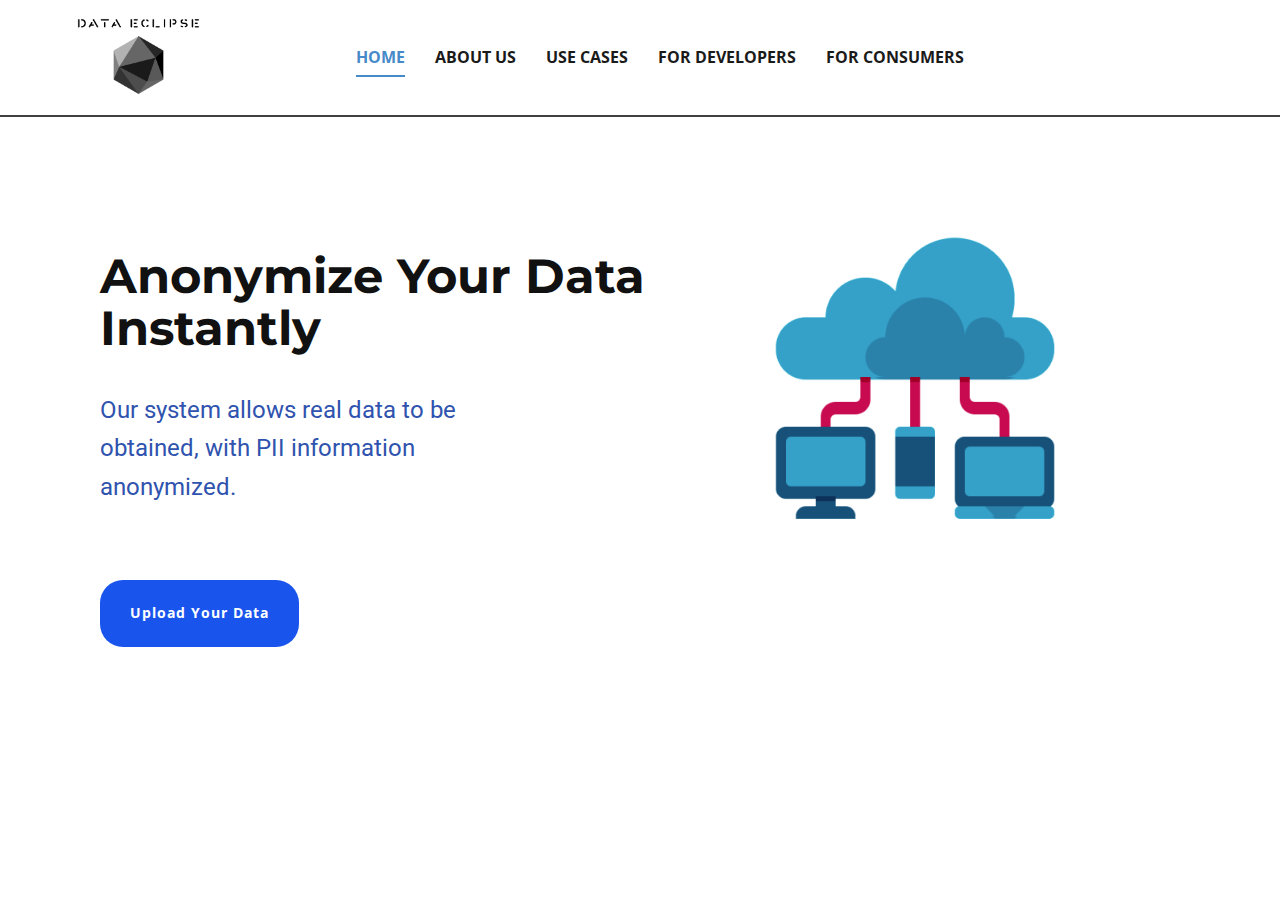
==== index.html @ 6cc7c4be "Web interface" ====
<!DOCTYPE html>
<html style="font-size: 16px;">
  <head>
    <meta name="viewport" content="width=device-width, initial-scale=1.0">
    <meta charset="utf-8">
    <meta name="keywords" content="">
    <meta name="description" content="">
    <meta name="page_type" content="np-template-header-footer-from-plugin">
    <title>Home</title>
    <link rel="stylesheet" href="nicepage.css" media="screen">
<link rel="stylesheet" href="Home.css" media="screen">
    <script class="u-script" type="text/javascript" src="jquery.js" defer=""></script>
    <script class="u-script" type="text/javascript" src="nicepage.js" defer=""></script>
    <meta name="generator" content="Nicepage 4.8.2, nicepage.com">
    <link rel="icon" href="images/favicon.png">
    <link id="u-theme-google-font" rel="stylesheet" href="https://fonts.googleapis.com/css?family=Roboto:100,100i,300,300i,400,400i,500,500i,700,700i,900,900i|Open+Sans:300,300i,400,400i,500,500i,600,600i,700,700i,800,800i">
    <link id="u-page-google-font" rel="stylesheet" href="https://fonts.googleapis.com/css?family=Montserrat:100,100i,200,200i,300,300i,400,400i,500,500i,600,600i,700,700i,800,800i,900,900i">
    
    
    <script type="application/ld+json">{
		"@context": "http://schema.org",
		"@type": "Organization",
		"name": "Data Eclipse",
		"logo": "images/dark_logo_transparent_background.png"
}</script>
    <meta name="theme-color" content="#478ac9">
    <meta property="og:title" content="Home">
    <meta property="og:description" content="">
    <meta property="og:type" content="website">
  </head>
  <body data-home-page="Home.html" data-home-page-title="Home" class="u-body u-xl-mode"><header class="u-border-2 u-border-grey-75 u-border-no-left u-border-no-right u-border-no-top u-clearfix u-header u-sticky-b6ea u-header" id="sec-dc86"><div class="u-clearfix u-sheet u-sheet-1">
        <a href="https://nicepage.com" class="u-image u-logo u-image-1" data-image-width="3400" data-image-height="2256">
          <img src="images/dark_logo_transparent_background.png" class="u-logo-image u-logo-image-1">
        </a>
        <nav class="u-menu u-menu-dropdown u-offcanvas u-menu-1">
          <div class="menu-collapse" style="font-size: 1rem; letter-spacing: 0px; font-weight: 700; text-transform: uppercase;">
            <a class="u-button-style u-custom-active-border-color u-custom-border u-custom-border-color u-custom-borders u-custom-hover-border-color u-custom-left-right-menu-spacing u-custom-padding-bottom u-custom-text-color u-custom-text-hover-color u-custom-top-bottom-menu-spacing u-nav-link u-text-active-palette-1-base u-text-hover-palette-2-base" href="#">
              <svg class="u-svg-link" viewBox="0 0 24 24"><use xmlns:xlink="http://www.w3.org/1999/xlink" xlink:href="#menu-hamburger"></use></svg>
              <svg class="u-svg-content" version="1.1" id="menu-hamburger" viewBox="0 0 16 16" x="0px" y="0px" xmlns:xlink="http://www.w3.org/1999/xlink" xmlns="http://www.w3.org/2000/svg"><g><rect y="1" width="16" height="2"></rect><rect y="7" width="16" height="2"></rect><rect y="13" width="16" height="2"></rect>
</g></svg>
            </a>
          </div>
          <div class="u-custom-menu u-nav-container">
            <ul class="u-nav u-spacing-30 u-unstyled u-nav-1"><li class="u-nav-item"><a class="u-border-2 u-border-active-palette-1-base u-border-hover-palette-1-base u-border-no-left u-border-no-right u-border-no-top u-button-style u-nav-link u-text-active-palette-1-base u-text-grey-90 u-text-hover-grey-90" href="Home.html" style="padding: 10px 0px;">Home</a>
</li><li class="u-nav-item"><a class="u-border-2 u-border-active-palette-1-base u-border-hover-palette-1-base u-border-no-left u-border-no-right u-border-no-top u-button-style u-nav-link u-text-active-palette-1-base u-text-grey-90 u-text-hover-grey-90" href="About-Us.html" style="padding: 10px 0px;">About Us</a>
</li><li class="u-nav-item"><a class="u-border-2 u-border-active-palette-1-base u-border-hover-palette-1-base u-border-no-left u-border-no-right u-border-no-top u-button-style u-nav-link u-text-active-palette-1-base u-text-grey-90 u-text-hover-grey-90" href="Use-Cases.html" style="padding: 10px 0px;">Use Cases</a>
</li><li class="u-nav-item"><a class="u-border-2 u-border-active-palette-1-base u-border-hover-palette-1-base u-border-no-left u-border-no-right u-border-no-top u-button-style u-nav-link u-text-active-palette-1-base u-text-grey-90 u-text-hover-grey-90" style="padding: 10px 0px;">For Developers</a>
</li><li class="u-nav-item"><a class="u-border-2 u-border-active-palette-1-base u-border-hover-palette-1-base u-border-no-left u-border-no-right u-border-no-top u-button-style u-nav-link u-text-active-palette-1-base u-text-grey-90 u-text-hover-grey-90" style="padding: 10px 0px;">For Consumers</a>
</li></ul>
          </div>
          <div class="u-custom-menu u-nav-container-collapse">
            <div class="u-black u-container-style u-inner-container-layout u-opacity u-opacity-95 u-sidenav">
              <div class="u-inner-container-layout u-sidenav-overflow">
                <div class="u-menu-close"></div>
                <ul class="u-align-center u-nav u-popupmenu-items u-unstyled u-nav-2"><li class="u-nav-item"><a class="u-button-style u-nav-link" href="Home.html">Home</a>
</li><li class="u-nav-item"><a class="u-button-style u-nav-link" href="About-Us.html">About Us</a>
</li><li class="u-nav-item"><a class="u-button-style u-nav-link" href="Use-Cases.html">Use Cases</a>
</li><li class="u-nav-item"><a class="u-button-style u-nav-link">For Developers</a>
</li><li class="u-nav-item"><a class="u-button-style u-nav-link">For Consumers</a>
</li></ul>
              </div>
            </div>
            <div class="u-black u-menu-overlay u-opacity u-opacity-70"></div>
          </div>
        </nav>
      </div><style class="u-sticky-style" data-style-id="b6ea">.u-sticky-fixed.u-sticky-b6ea:before, .u-body.u-sticky-fixed .u-sticky-b6ea:before {
border-width: 5px !important; border-color: #000000 !important; borders: top right bottom left !important
}</style></header>
    <section class="u-align-left u-clearfix u-section-1" id="carousel_a14c">
      <div class="u-clearfix u-sheet u-valign-middle u-sheet-1">
        <div class="u-clearfix u-expanded-width u-layout-wrap u-layout-wrap-1">
          <div class="u-layout">
            <div class="u-layout-row">
              <div class="u-align-left u-container-style u-layout-cell u-size-35 u-layout-cell-1">
                <div class="u-container-layout u-container-layout-1">
                  <h2 class="u-custom-font u-font-montserrat u-text u-text-1"> Anonymize Your Data<br>Instantly
                  </h2>
                  <h6 class="u-text u-text-custom-color-2 u-text-2"> Our system allows real data to be obtained, with PII information anonymized.</h6>
                  <a href="https://co" class="u-border-none u-btn u-btn-round u-button-style u-custom-color-3 u-hover-palette-1-light-1 u-radius-23 u-btn-1">Upload Your Data</a>
                </div>
              </div>
              <div class="u-align-left u-container-style u-layout-cell u-size-25 u-layout-cell-2">
                <div class="u-container-layout u-container-layout-2">
                  <img class="u-image u-image-default u-image-1" src="images/ScreenShot2022-05-02at1.46.07AM.png" alt="" data-image-width="376" data-image-height="433">
                </div>
              </div>
            </div>
          </div>
        </div>
      </div>
    </section>
    
    
    
  </body>
</html>
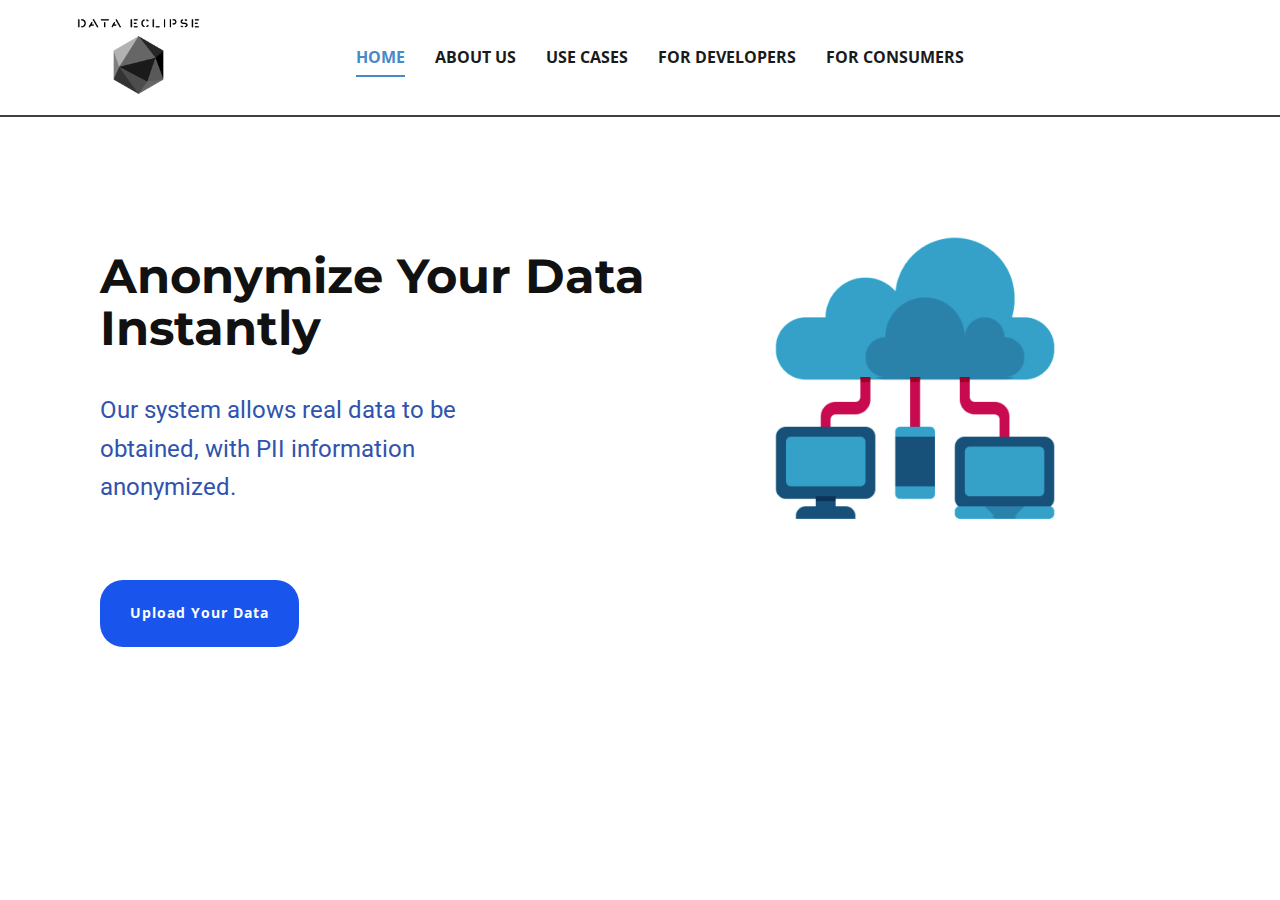
==== commit 67ef6798: "Updated Dev page" ====
--- a/index.html
+++ b/index.html
@@ -28,7 +28,7 @@
     <meta property="og:description" content="">
     <meta property="og:type" content="website">
   </head>
-  <body data-home-page="Home.html" data-home-page-title="Home" class="u-body u-xl-mode"><header class="u-border-2 u-border-grey-75 u-border-no-left u-border-no-right u-border-no-top u-clearfix u-header u-sticky-b6ea u-header" id="sec-dc86"><div class="u-clearfix u-sheet u-sheet-1">
+  <body data-home-page="Home.html" data-home-page-title="Home" class="u-body u-xl-mode"><header class="u-border-2 u-border-grey-75 u-border-no-left u-border-no-right u-border-no-top u-clearfix u-header u-sticky u-header" id="sec-dc86"><div class="u-clearfix u-sheet u-sheet-1">
         <a href="https://nicepage.com" class="u-image u-logo u-image-1" data-image-width="3400" data-image-height="2256">
           <img src="images/dark_logo_transparent_background.png" class="u-logo-image u-logo-image-1">
         </a>
@@ -44,7 +44,7 @@
             <ul class="u-nav u-spacing-30 u-unstyled u-nav-1"><li class="u-nav-item"><a class="u-border-2 u-border-active-palette-1-base u-border-hover-palette-1-base u-border-no-left u-border-no-right u-border-no-top u-button-style u-nav-link u-text-active-palette-1-base u-text-grey-90 u-text-hover-grey-90" href="Home.html" style="padding: 10px 0px;">Home</a>
 </li><li class="u-nav-item"><a class="u-border-2 u-border-active-palette-1-base u-border-hover-palette-1-base u-border-no-left u-border-no-right u-border-no-top u-button-style u-nav-link u-text-active-palette-1-base u-text-grey-90 u-text-hover-grey-90" href="About-Us.html" style="padding: 10px 0px;">About Us</a>
 </li><li class="u-nav-item"><a class="u-border-2 u-border-active-palette-1-base u-border-hover-palette-1-base u-border-no-left u-border-no-right u-border-no-top u-button-style u-nav-link u-text-active-palette-1-base u-text-grey-90 u-text-hover-grey-90" href="Use-Cases.html" style="padding: 10px 0px;">Use Cases</a>
-</li><li class="u-nav-item"><a class="u-border-2 u-border-active-palette-1-base u-border-hover-palette-1-base u-border-no-left u-border-no-right u-border-no-top u-button-style u-nav-link u-text-active-palette-1-base u-text-grey-90 u-text-hover-grey-90" style="padding: 10px 0px;">For Developers</a>
+</li><li class="u-nav-item"><a class="u-border-2 u-border-active-palette-1-base u-border-hover-palette-1-base u-border-no-left u-border-no-right u-border-no-top u-button-style u-nav-link u-text-active-palette-1-base u-text-grey-90 u-text-hover-grey-90" href="For-Developers.html" style="padding: 10px 0px;">For Developers</a>
 </li><li class="u-nav-item"><a class="u-border-2 u-border-active-palette-1-base u-border-hover-palette-1-base u-border-no-left u-border-no-right u-border-no-top u-button-style u-nav-link u-text-active-palette-1-base u-text-grey-90 u-text-hover-grey-90" style="padding: 10px 0px;">For Consumers</a>
 </li></ul>
           </div>
@@ -55,7 +55,7 @@
                 <ul class="u-align-center u-nav u-popupmenu-items u-unstyled u-nav-2"><li class="u-nav-item"><a class="u-button-style u-nav-link" href="Home.html">Home</a>
 </li><li class="u-nav-item"><a class="u-button-style u-nav-link" href="About-Us.html">About Us</a>
 </li><li class="u-nav-item"><a class="u-button-style u-nav-link" href="Use-Cases.html">Use Cases</a>
-</li><li class="u-nav-item"><a class="u-button-style u-nav-link">For Developers</a>
+</li><li class="u-nav-item"><a class="u-button-style u-nav-link" href="For-Developers.html">For Developers</a>
 </li><li class="u-nav-item"><a class="u-button-style u-nav-link">For Consumers</a>
 </li></ul>
               </div>
@@ -63,9 +63,7 @@
             <div class="u-black u-menu-overlay u-opacity u-opacity-70"></div>
           </div>
         </nav>
-      </div><style class="u-sticky-style" data-style-id="b6ea">.u-sticky-fixed.u-sticky-b6ea:before, .u-body.u-sticky-fixed .u-sticky-b6ea:before {
-border-width: 5px !important; border-color: #000000 !important; borders: top right bottom left !important
-}</style></header>
+      </div></header>
     <section class="u-align-left u-clearfix u-section-1" id="carousel_a14c">
       <div class="u-clearfix u-sheet u-valign-middle u-sheet-1">
         <div class="u-clearfix u-expanded-width u-layout-wrap u-layout-wrap-1">
--- a/nicepage.css
+++ b/nicepage.css
@@ -36902,9 +36902,8 @@
 }
 
 .u-header .u-nav-1 {
+  font-weight: 700;
   font-size: 1rem;
-  letter-spacing: 0px;
-  font-weight: 700;
   text-transform: uppercase;
 }
 
@@ -36920,6 +36919,10 @@
     width: auto;
     margin-top: -65px;
   }
+
+  .u-header .u-nav-1 {
+    letter-spacing: normal;
+  }
 }
 @media (max-width: 991px) {
   .u-header .u-menu-1 {
